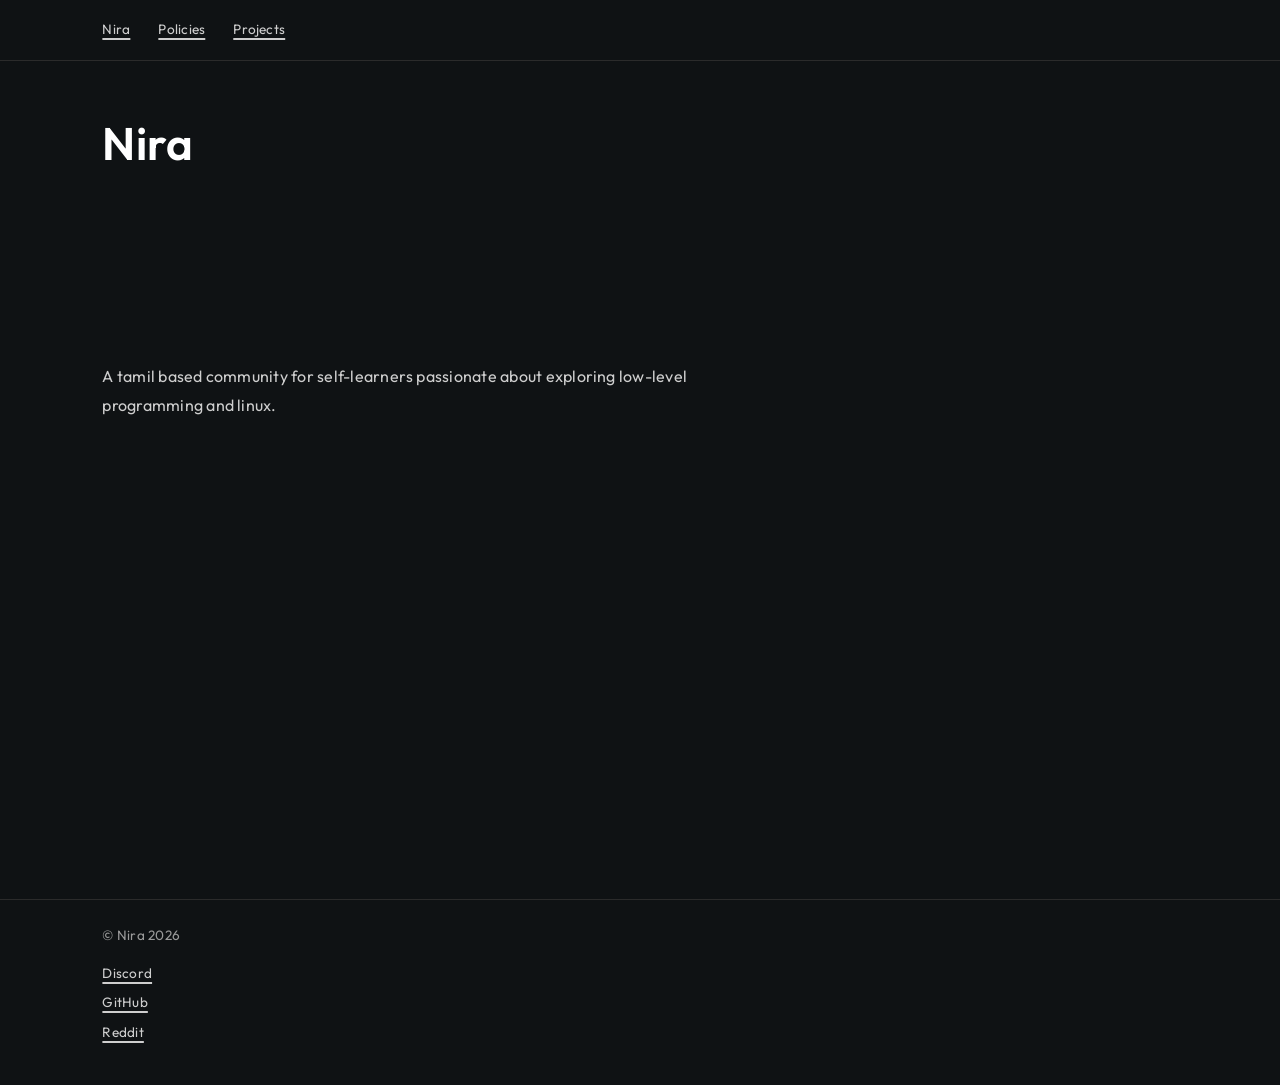
==== index.html @ 60602772 "change file structure" ====
<!DOCTYPE html>
<html lang="en">

<head>
    <meta charset="UTF-8" />
    <meta name="viewport" content="width=device-width, initial-scale=1.0" />
    <title>Nira</title>
    <meta name="description" content="A community for self-learners and anyone exploring the world of low-level
                        programming." />
    <link rel="icon" href="./assets/fav.jpg">

    <link rel="preconnect" href="https://fonts.googleapis.com">
    <link rel="preconnect" href="https://fonts.gstatic.com" crossorigin>
    <link href="https://fonts.googleapis.com/css2?family=Outfit:wght@400;500;600;700&display=swap" rel="stylesheet">

    <link rel="stylesheet" href="style.css" />
</head>

<body>

    <header class="site-header">
        <div class="header-inner">
            <nav class="header-nav">
                <a class="header-link" href="#">Nira</a>
                <a class="header-link" href="sub-pages/policies.html">Policies</a>
                <a class="header-link" href="sub-pages/projects.html">Projects</a>
            </nav>
        </div>
    </header>

    <main class="page">
        <div class="page-inner">
            <h1 class="page-title">Nira</h1>

            <div class="page-media">
                <video src="./assets/brand.mp4" autoplay muted playsinline loop></video>
            </div>

            <section class="content-section">
                <p>
                    A tamil based community for self-learners passionate about exploring low-level
                    programming and linux.
                </p>
            </section>
        </div>
    </main>

    <footer class="site-footer">
        <div class="footer-inner">
            <p class="copyright">&copy; Nira 2026</p>

            <nav class="footer-links">
                <a href="https://discord.gg/YZRknMKn2K" target="_blank" rel="noopener">Discord</a>
                <a href="https://github.com/nira-community" target="_blank" rel="noopener">GitHub</a>
                <a href="https://www.reddit.com/r/NiraCommunity/" target="_blank" rel="noopener">Reddit</a>
            </nav>
        </div>
    </footer>

</body>

</html>
---- style.css ----
:root {
    --bg: #0f1214;
    --ink: #ffffffd2;
    --ink-soft: #cecece;
    --muted: #9a9a9a;
    --line: #2b2b2b;
    --accent: #4a9eff;
    --font-sans: "Outfit", -apple-system, BlinkMacSystemFont, "Segoe UI", sans-serif;
    --header-h: 62px;
    --edge: clamp(24px, 8vw, 160px);

    /* nav links, footer links, brand, copyright */
    --fs-xs: 0.85rem;
    /* body copy, paragraphs, lists */
    --fs-sm: 1rem;
    /* h2 / content headings */
    --fs-md: 2rem;
    /* h1 / page title */
    --fs-xl: 2.85rem;
    --fs-xl-mobile: 2.1rem;
}

*,
*::before,
*::after {
    box-sizing: border-box;
}

html {
    scroll-behavior: smooth;
}

body {
    margin: 0;
    background: var(--bg);
    color: var(--ink-soft);
    font-family: var(--font-sans);
    font-size: var(--fs-sm);
    line-height: 1.75;
    letter-spacing: 0.015rem;
    -webkit-font-smoothing: antialiased;
}

/* header */
.site-header {
    background: var(--bg);
    border-bottom: 1px solid var(--line);
}

.header-inner {
    display: flex;
    align-items: center;
    justify-content: flex-start;
    gap: 40px;
    padding: 18px var(--edge);
}

.site-brand {
    font-family: var(--font-sans);
    font-size: var(--fs-xs);
    font-weight: 600;
    color: var(--ink);
    text-decoration: none;
}

.header-nav {
    display: flex;
    align-items: center;
    gap: 28px;
}

.header-link {
    font-family: var(--font-sans);
    font-size: var(--fs-xs);
    color: var(--ink-soft);
    text-decoration: 2px underline;
    text-underline-offset: 4px;
    transition: color 0.15s ease, text-decoration-color 0.15s ease;
}

.header-link:hover,
.site-brand:hover {
    color: #0f1214;
    background-color: #ffffff;
    text-decoration-color: #ffffff;
}

/* content */
.page {
    min-height: calc(100vh - var(--header-h));
    padding: 56px var(--edge) 64px;
}

.page-inner {
    max-width: 620px;
}

.page-title {
    margin: 0 0 28px;
    font-family: var(--font-sans);
    font-size: var(--fs-xl);
    font-weight: 600;
    color: #ffffff;
    line-height: 1.15;
}

/* media */
.page-media {
    margin: 0 0 40px;
}

.page-media img,
.page-media video {
    display: block;
    width: 100%;
    max-width: 250px;
    height: auto;
}

.content-section {
    margin: 0 0 36px;
}

.content-section:last-child {
    margin-bottom: 0;
}

.content-heading {
    margin: 0 0 12px;
    font-family: var(--font-sans);
    font-size: var(--fs-md);
    font-weight: 600;
    color: var(--ink);
}

.content-section p {
    margin: 0 0 14px;
    font-size: var(--fs-sm);
    line-height: 1.8;
    color: var(--ink-soft);
}

.content-section p:last-child {
    margin-bottom: 0;
}

.inline-link {
    color: var(--ink);
    text-decoration: 2px underline;
    text-underline-offset: 4px;
    transition: color 0.15s ease, text-decoration-color 0.15s ease;
}

.inline-link:hover {
    color: #0f1214;
    background-color: #ffffff;
    text-decoration-color: #ffffff;
}

.content-section ul {
    margin: 0 0 14px;
    padding-left: 20px;
    color: var(--ink-soft);
    font-size: var(--fs-sm);
    line-height: 1.8;
}

/* footer */
.site-footer {
    border-top: 1px solid var(--line);
    padding: 24px var(--edge) 40px;
}

.footer-inner {
    max-width: 460px;
    text-align: left;
}

.copyright {
    margin: 0 0 14px;
    font-family: var(--font-sans);
    font-size: var(--fs-xs);
    color: var(--muted);
}

.footer-links {
    display: flex;
    flex-direction: column;
    gap: 6px;
}

.footer-links a {
    font-family: var(--font-sans);
    font-size: var(--fs-xs);
    color: var(--ink-soft);
    text-decoration: 2px underline;
    text-underline-offset: 4px;
    transition: color 0.15s ease, text-decoration-color 0.15s ease;
    width: fit-content;
}

.footer-links a:hover {
    color: #0f1214;
    background-color: #ffffff;
    text-decoration-color: #ffffff;
}

/* responsive */
@media (max-width: 640px) {
    :root {
        --edge: 20px;
    }

    .page {
        padding: 40px var(--edge) 48px;
    }

    .page-title {
        font-size: var(--fs-xl-mobile);
        margin-bottom: 24px;
    }

    .page-media img,
    .page-media video {
        max-width: 240px;
    }
}

@media (max-width: 420px) {
    .header-inner {
        gap: 16px;
    }

    .header-nav {
        gap: 20px;
    }
}
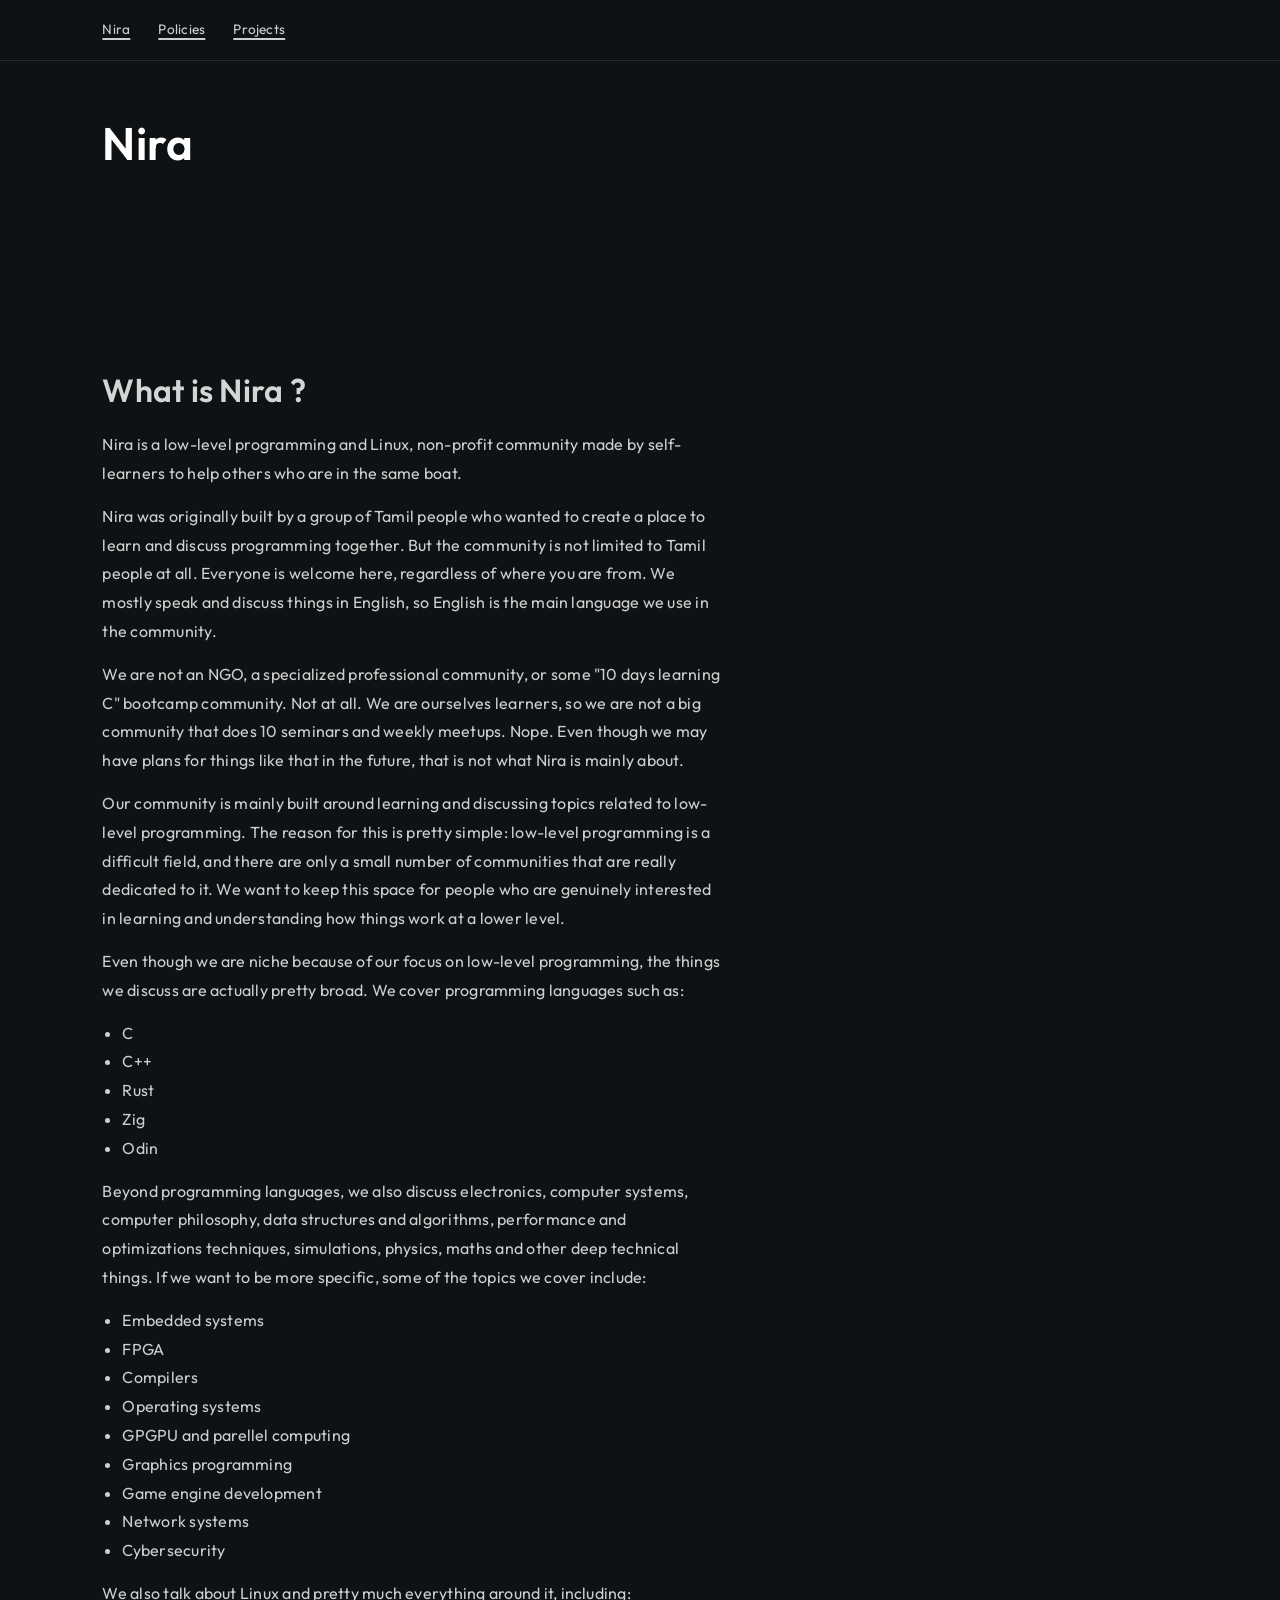
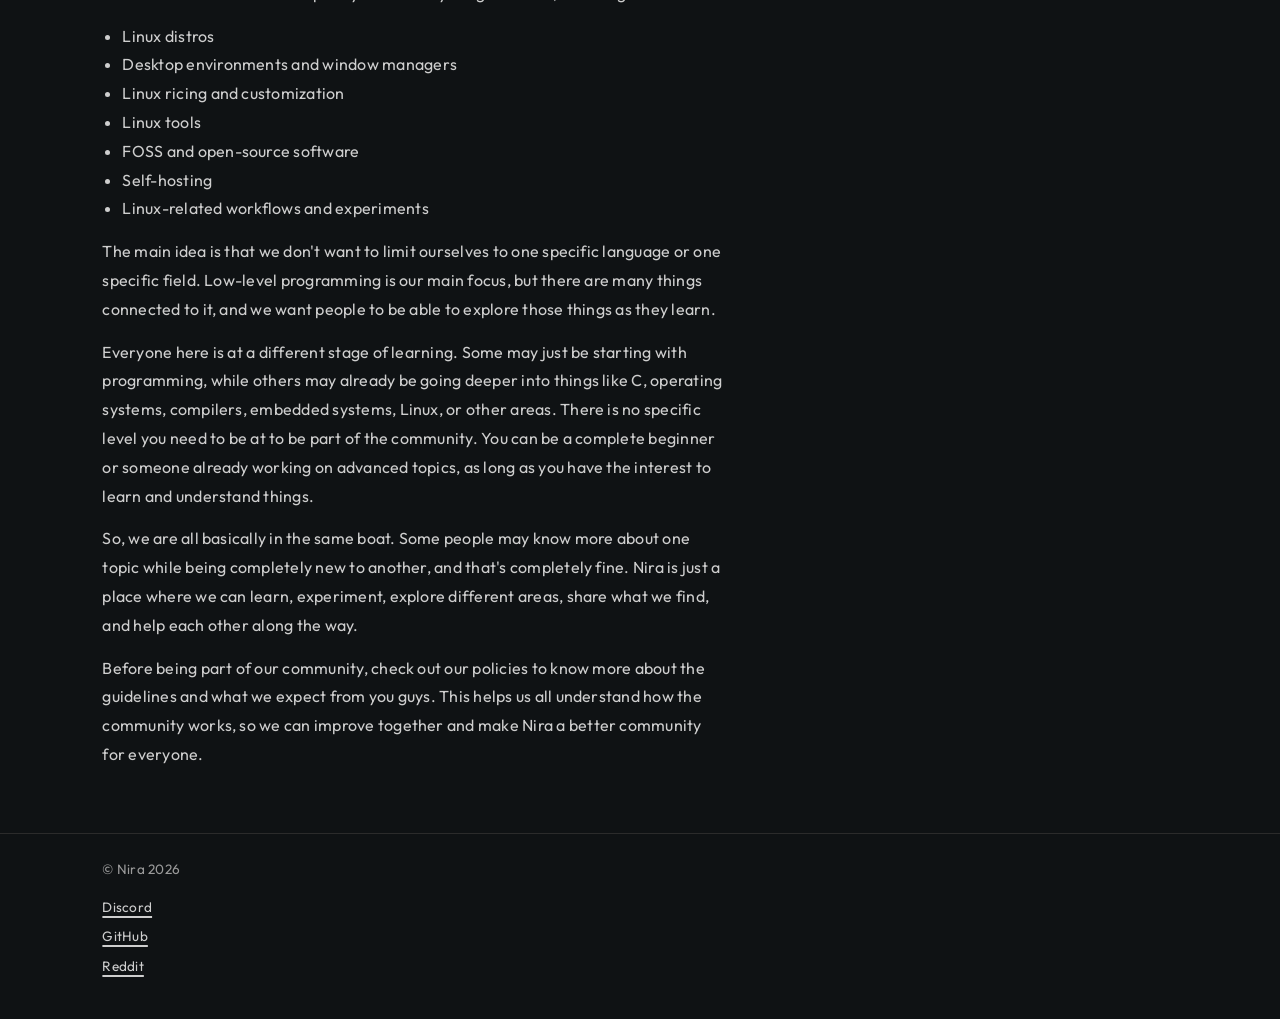
==== commit 12ce8d2d: "update policies and add what is nira section" ====
--- a/index.html
+++ b/index.html
@@ -7,7 +7,7 @@
     <title>Nira</title>
     <meta name="description" content="A community for self-learners and anyone exploring the world of low-level
                         programming." />
-    <link rel="icon" href="./assets/fav.jpg">
+    <link rel="icon" href="assets/fav.jpg">
 
     <link rel="preconnect" href="https://fonts.googleapis.com">
     <link rel="preconnect" href="https://fonts.gstatic.com" crossorigin>
@@ -22,8 +22,8 @@
         <div class="header-inner">
             <nav class="header-nav">
                 <a class="header-link" href="#">Nira</a>
-                <a class="header-link" href="sub-pages/policies.html">Policies</a>
-                <a class="header-link" href="sub-pages/projects.html">Projects</a>
+                <a class="header-link" href="policies.html">Policies</a>
+                <a class="header-link" href="projects.html">Projects</a>
             </nav>
         </div>
     </header>
@@ -37,11 +37,98 @@
             </div>
 
             <section class="content-section">
+                <h2 class="content-heading">What is Nira ?</h2>
                 <p>
-                    A tamil based community for self-learners passionate about exploring low-level
-                    programming and linux.
+                    Nira is a low-level programming and Linux, non-profit community made by self-learners to help others
+                    who are in the same boat.
                 </p>
+                <p>
+                    Nira was originally built by a group of Tamil people who wanted to create a place to learn and
+                    discuss programming together. But the community is not limited to Tamil people at all. Everyone is
+                    welcome here, regardless of where you are from. We mostly speak and discuss things in English, so
+                    English is the main language we use in the community.
+                </p>
+                <p>
+                    We are not an NGO, a specialized professional community, or some "10 days learning C" bootcamp
+                    community. Not at all. We are ourselves learners, so we are not a big community that does 10
+                    seminars and weekly meetups. Nope. Even though we may have plans for things like that in the future,
+                    that is not what Nira is mainly about.
+                </p>
+                <p>
+                    Our community is mainly built around learning and discussing topics related to low-level
+                    programming. The reason for this is pretty simple: low-level programming is a difficult field, and
+                    there are only a small number of communities that are really dedicated to it. We want to keep this
+                    space for people who are genuinely interested in learning and understanding how things work at a
+                    lower level.
+                </p>
+                <p>
+                    Even though we are niche because of our focus on low-level programming, the things we discuss are
+                    actually pretty broad. We cover programming languages such as:
+                </p>
+                <ul>
+                    <li>C</li>
+                    <li>C++</li>
+                    <li>Rust</li>
+                    <li>Zig</li>
+                    <li>Odin</li>
+                </ul>
+                <p>
+                    Beyond programming languages, we also discuss electronics, computer systems, computer philosophy,
+                    data structures
+                    and algorithms, performance and optimizations techniques, simulations, physics, maths and other deep
+                    technical
+                    things. If we want to be more specific, some of the topics we cover include:
+                </p>
+                <ul>
+                    <li>Embedded systems</li>
+                    <li>FPGA</li>
+                    <li>Compilers</li>
+                    <li>Operating systems</li>
+                    <li>GPGPU and parellel computing</li>
+                    <li>Graphics programming</li>
+                    <li>Game engine development</li>
+                    <li>Network systems</li>
+                    <li>Cybersecurity</li>
+                </ul>
+                <p>
+                    We also talk about Linux and pretty much everything around it, including:
+                </p>
+                <ul>
+                    <li>Linux distros</li>
+                    <li>Desktop environments and window managers</li>
+                    <li>Linux ricing and customization</li>
+                    <li>Linux tools</li>
+                    <li>FOSS and open-source software</li>
+                    <li>Self-hosting</li>
+                    <li>Linux-related workflows and experiments</li>
+                </ul>
+                <p>
+                    The main idea is that we don't want to limit ourselves to one specific language or one specific
+                    field. Low-level programming is our main focus, but there are many things connected to it, and we
+                    want people to be able to explore those things as they learn.
+                </p>
+                <p>
+                    Everyone here is at a different stage of learning. Some may just be starting with programming, while
+                    others may already be going deeper into things like C, operating systems, compilers, embedded
+                    systems, Linux, or other areas. There is no specific level you need to be at to be part of the
+                    community. You can be a complete beginner or someone already working on advanced topics, as long as
+                    you have the interest to learn and understand things.
+                </p>
+                <p>
+                    So, we are all basically in the same boat. Some people may know more about one topic while being
+                    completely new to another, and that's completely fine. Nira is just a place where we can learn,
+                    experiment, explore different areas, share what we find, and help each other along the way.
+                </p>
+                <p>
+                    Before being part of our community, check out our policies to know more about the guidelines and
+                    what we expect from you guys. This helps us all understand how the community works, so we can
+                    improve together and make Nira a better community for everyone.
+                </p>
+
             </section>
+
+
+
         </div>
     </main>
 
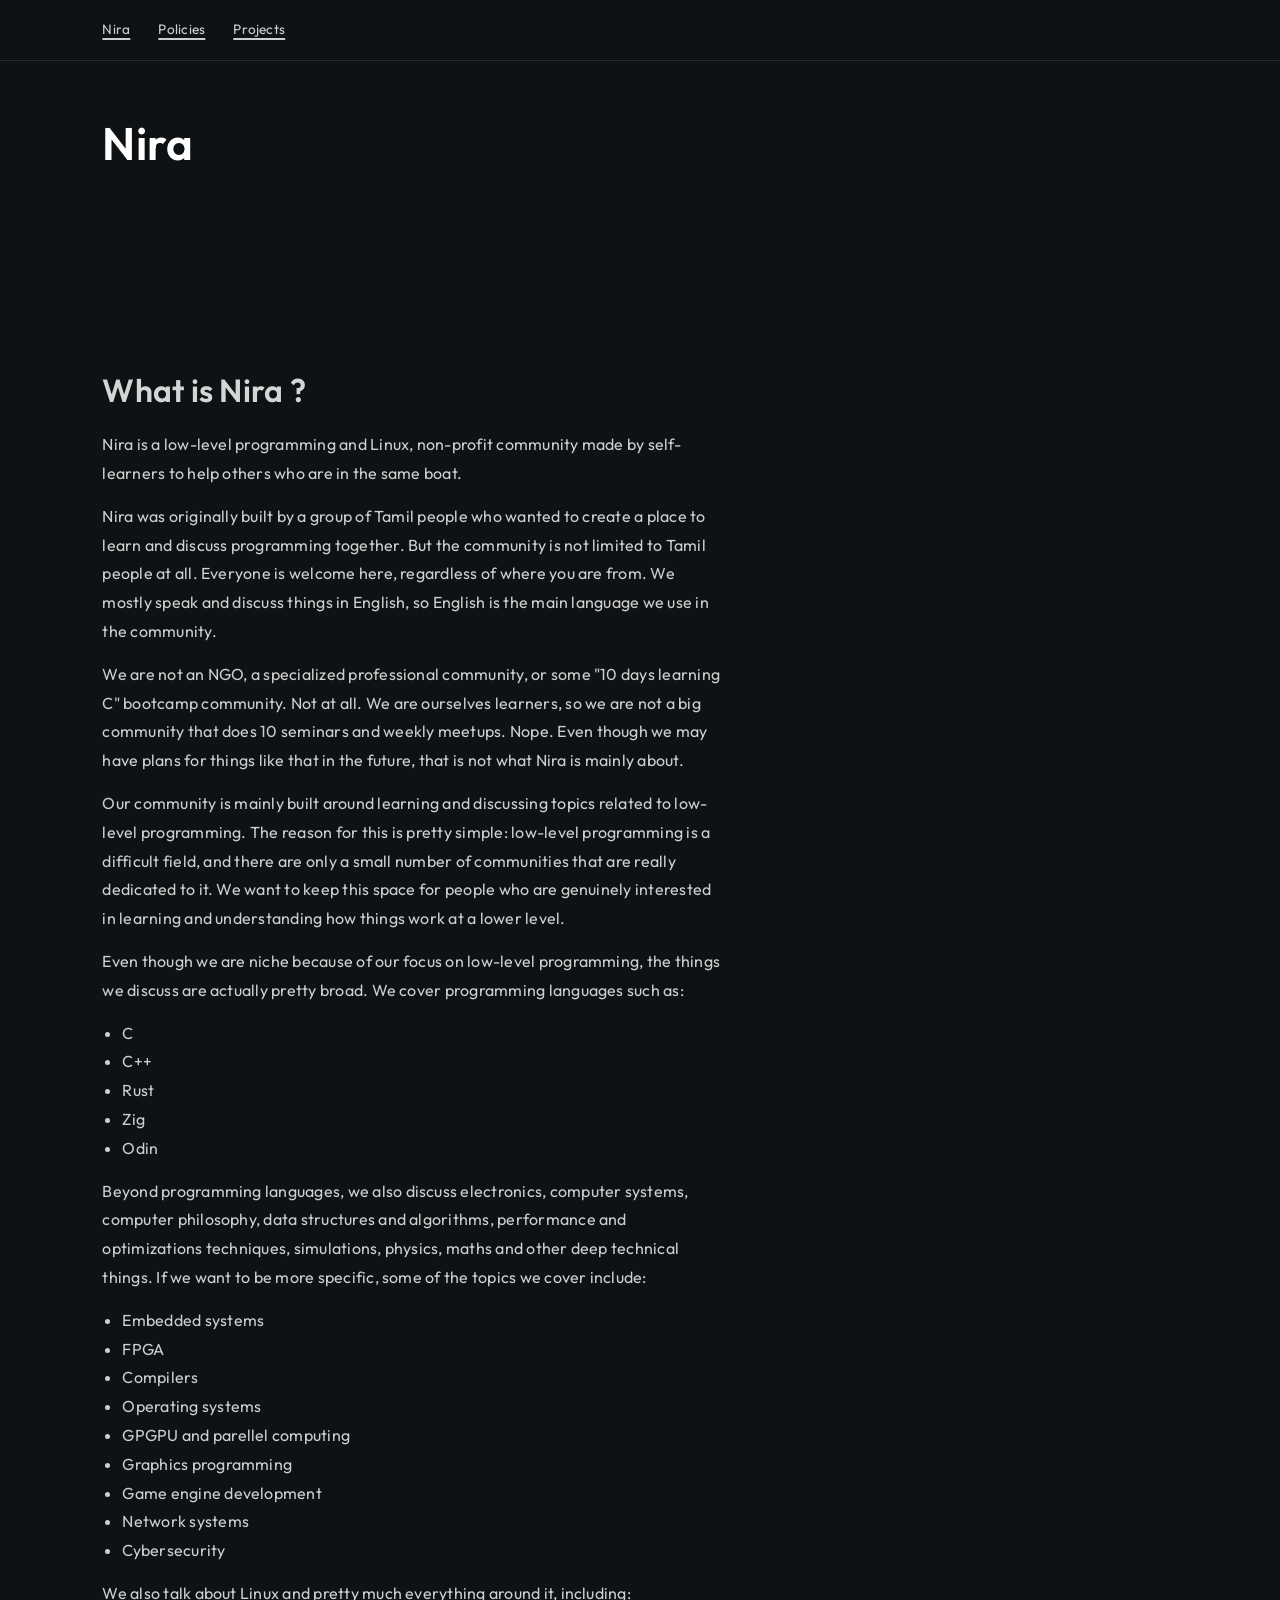
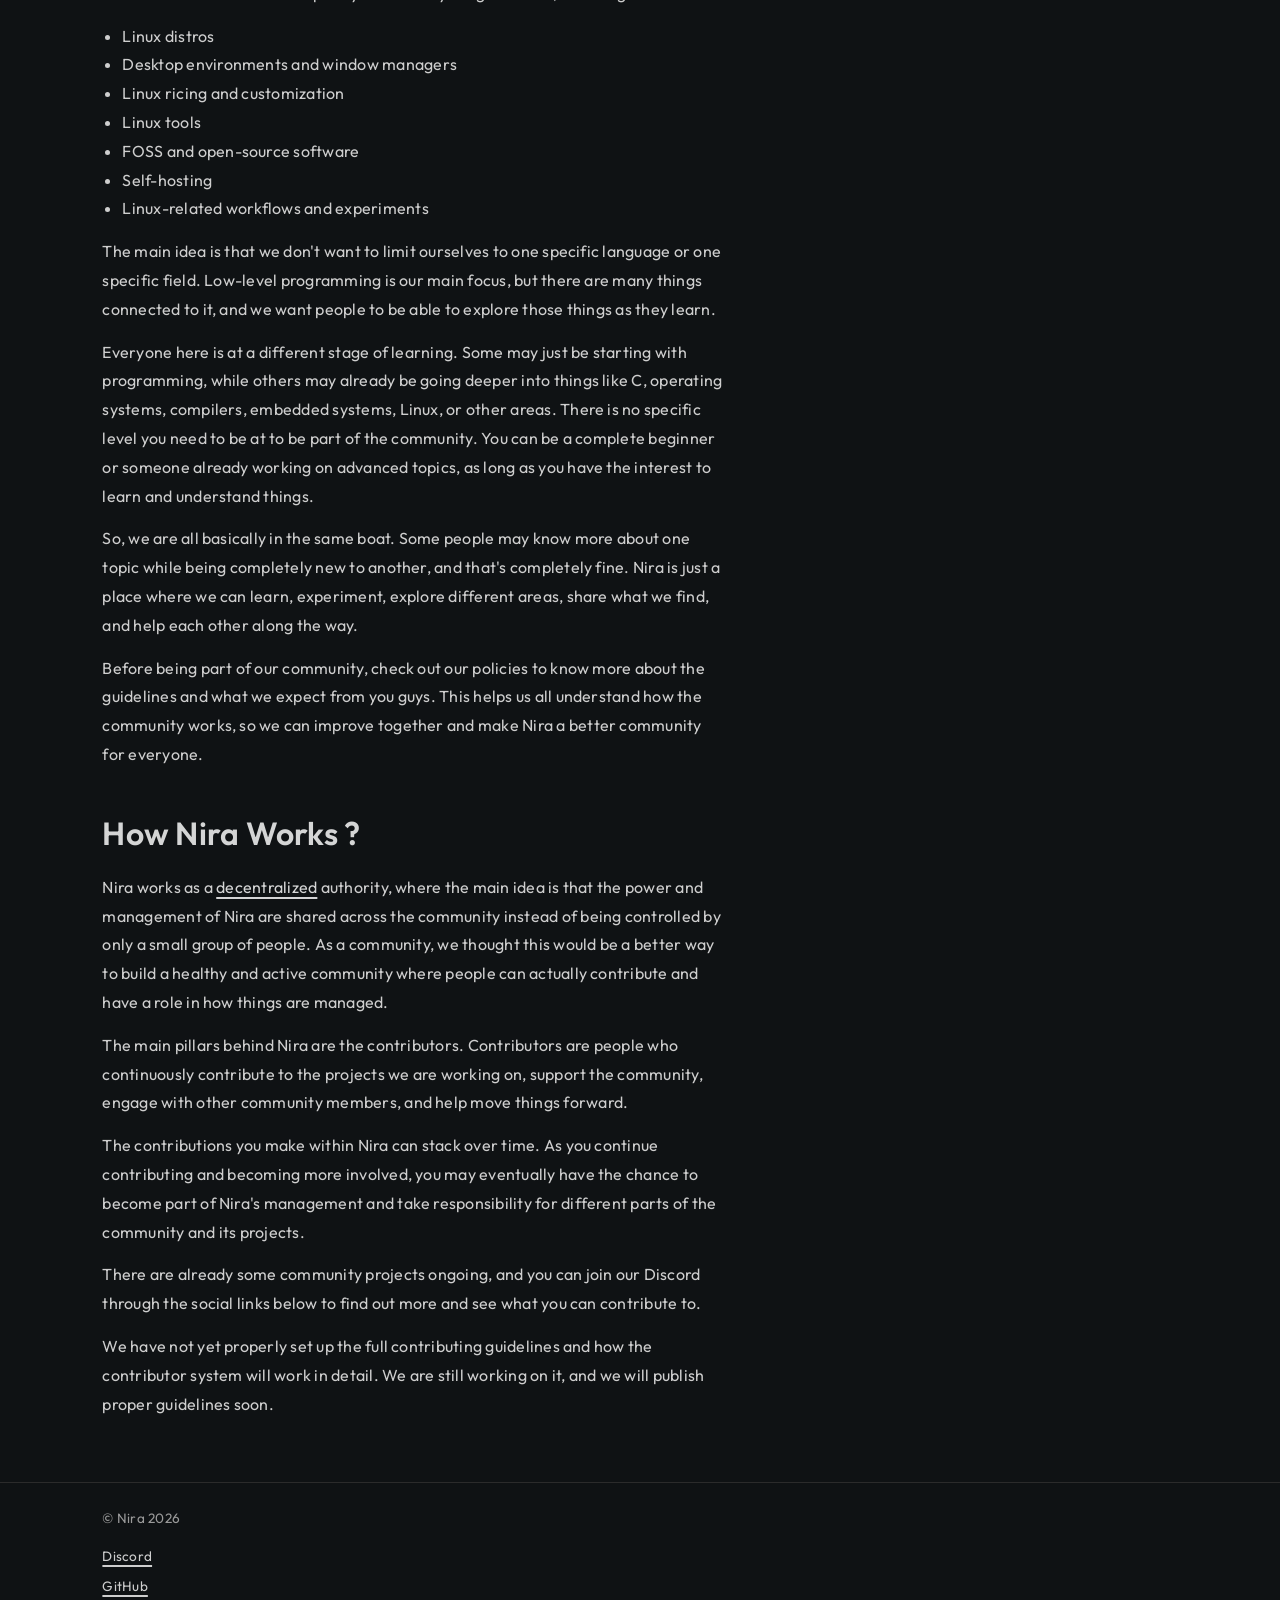
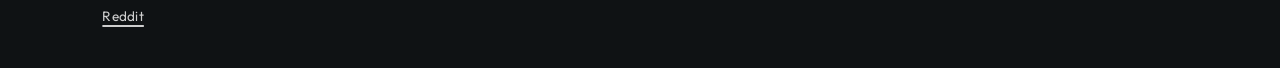
==== commit 016698e7: "added how nira works section" ====
--- a/index.html
+++ b/index.html
@@ -127,6 +127,37 @@
 
             </section>
 
+            <section class="content-section">
+                <h2 class="content-heading">How Nira Works ?</h2>
+                <p>
+                    Nira works as a <a class="inline-link" href="https://en.wikipedia.org/wiki/Decentralization"
+                        target="_blank" rel="noopener">decentralized</a> authority, where the main idea is that the
+                    power and
+                    management of
+                    Nira are shared across the community instead of being controlled by only a small group of people. As
+                    a community, we thought this would be a better way to build a healthy and active community where
+                    people can actually contribute and have a role in how things are managed.
+                </p>
+                <p>
+                    The main pillars behind Nira are the contributors. Contributors are people who continuously
+                    contribute to the projects we are working on, support the community, engage with other community
+                    members, and help move things forward.
+                </p>
+                <p>
+                    The contributions you make within Nira can stack over time. As you continue contributing and
+                    becoming more involved, you may eventually have the chance to become part of Nira's management and
+                    take responsibility for different parts of the community and its projects.
+                </p>
+                <p>
+                    There are already some community projects ongoing, and you can join our Discord through the social
+                    links below to find out more and see what you can contribute to.
+                </p>
+                <p>
+                    We have not yet properly set up the full contributing guidelines and how the contributor system will
+                    work in detail. We are still working on it, and we will publish proper guidelines soon.
+                </p>
+            </section>
+
 
 
         </div>
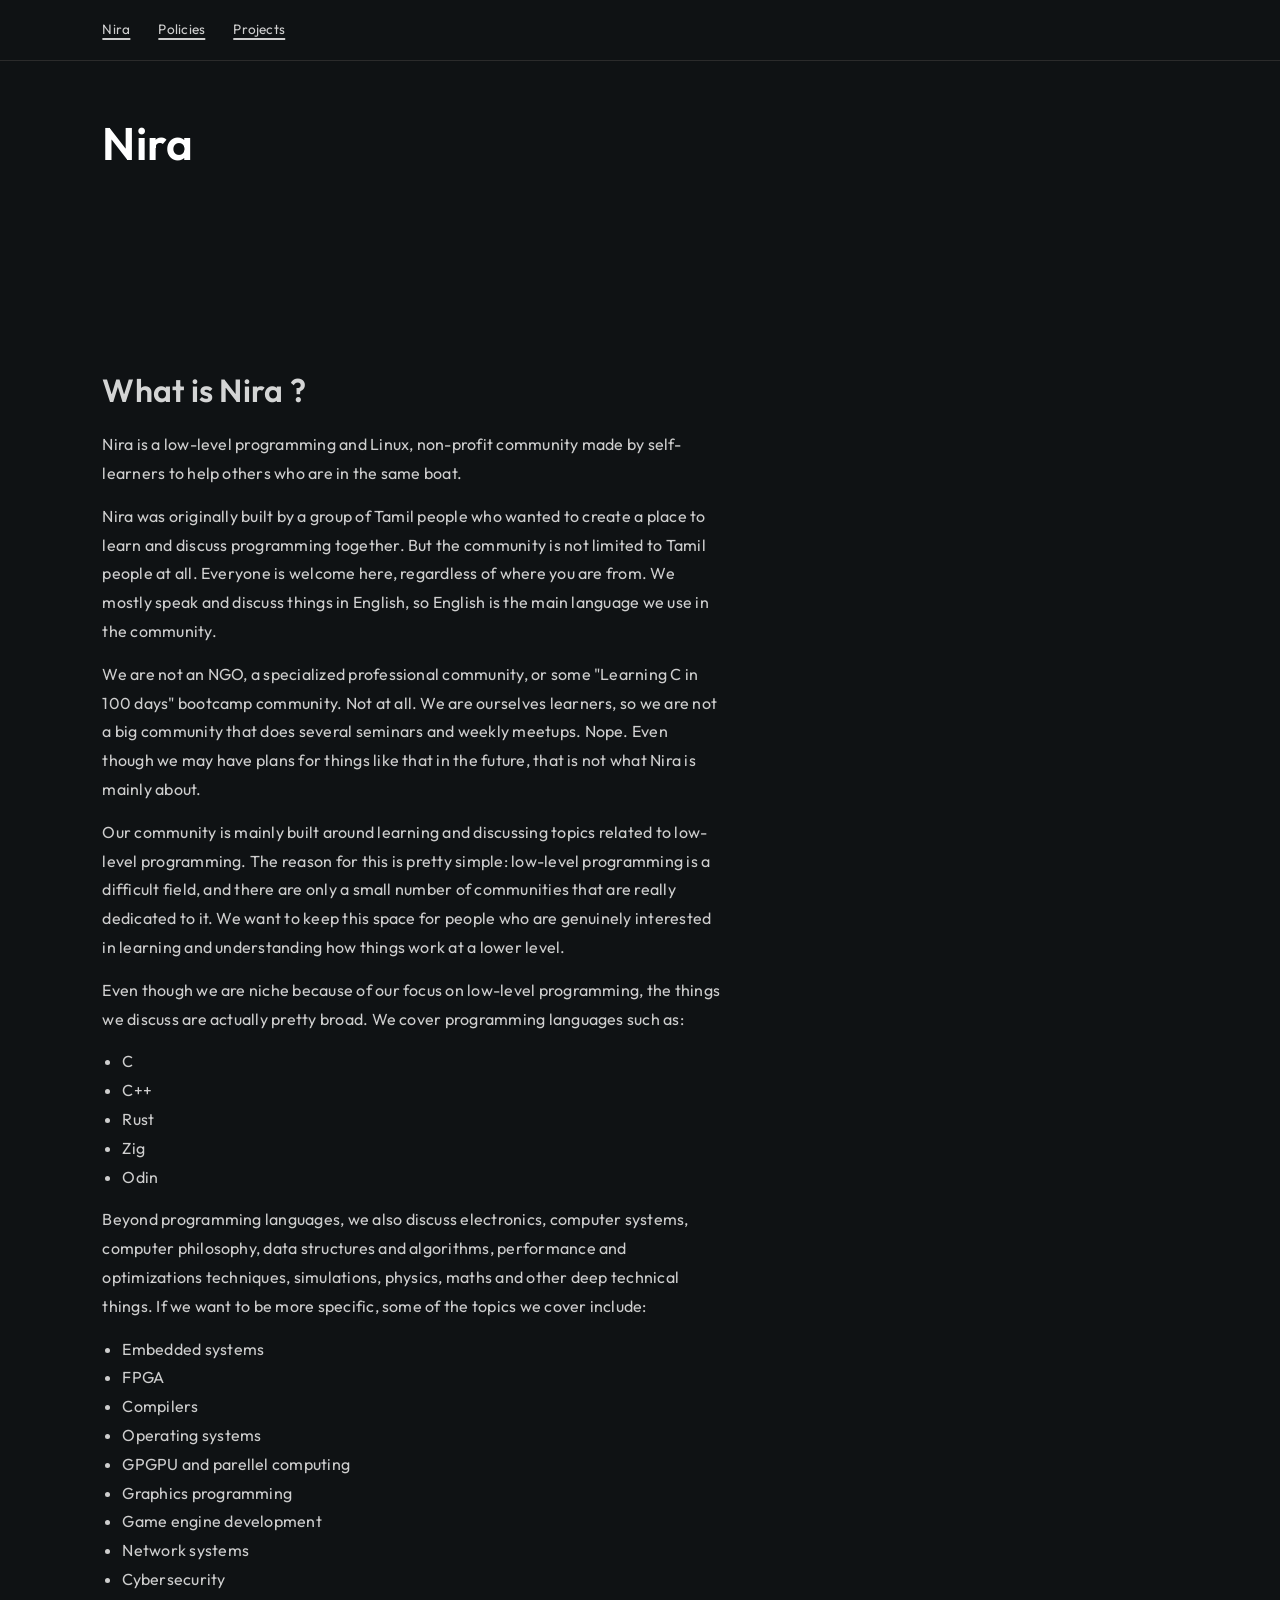
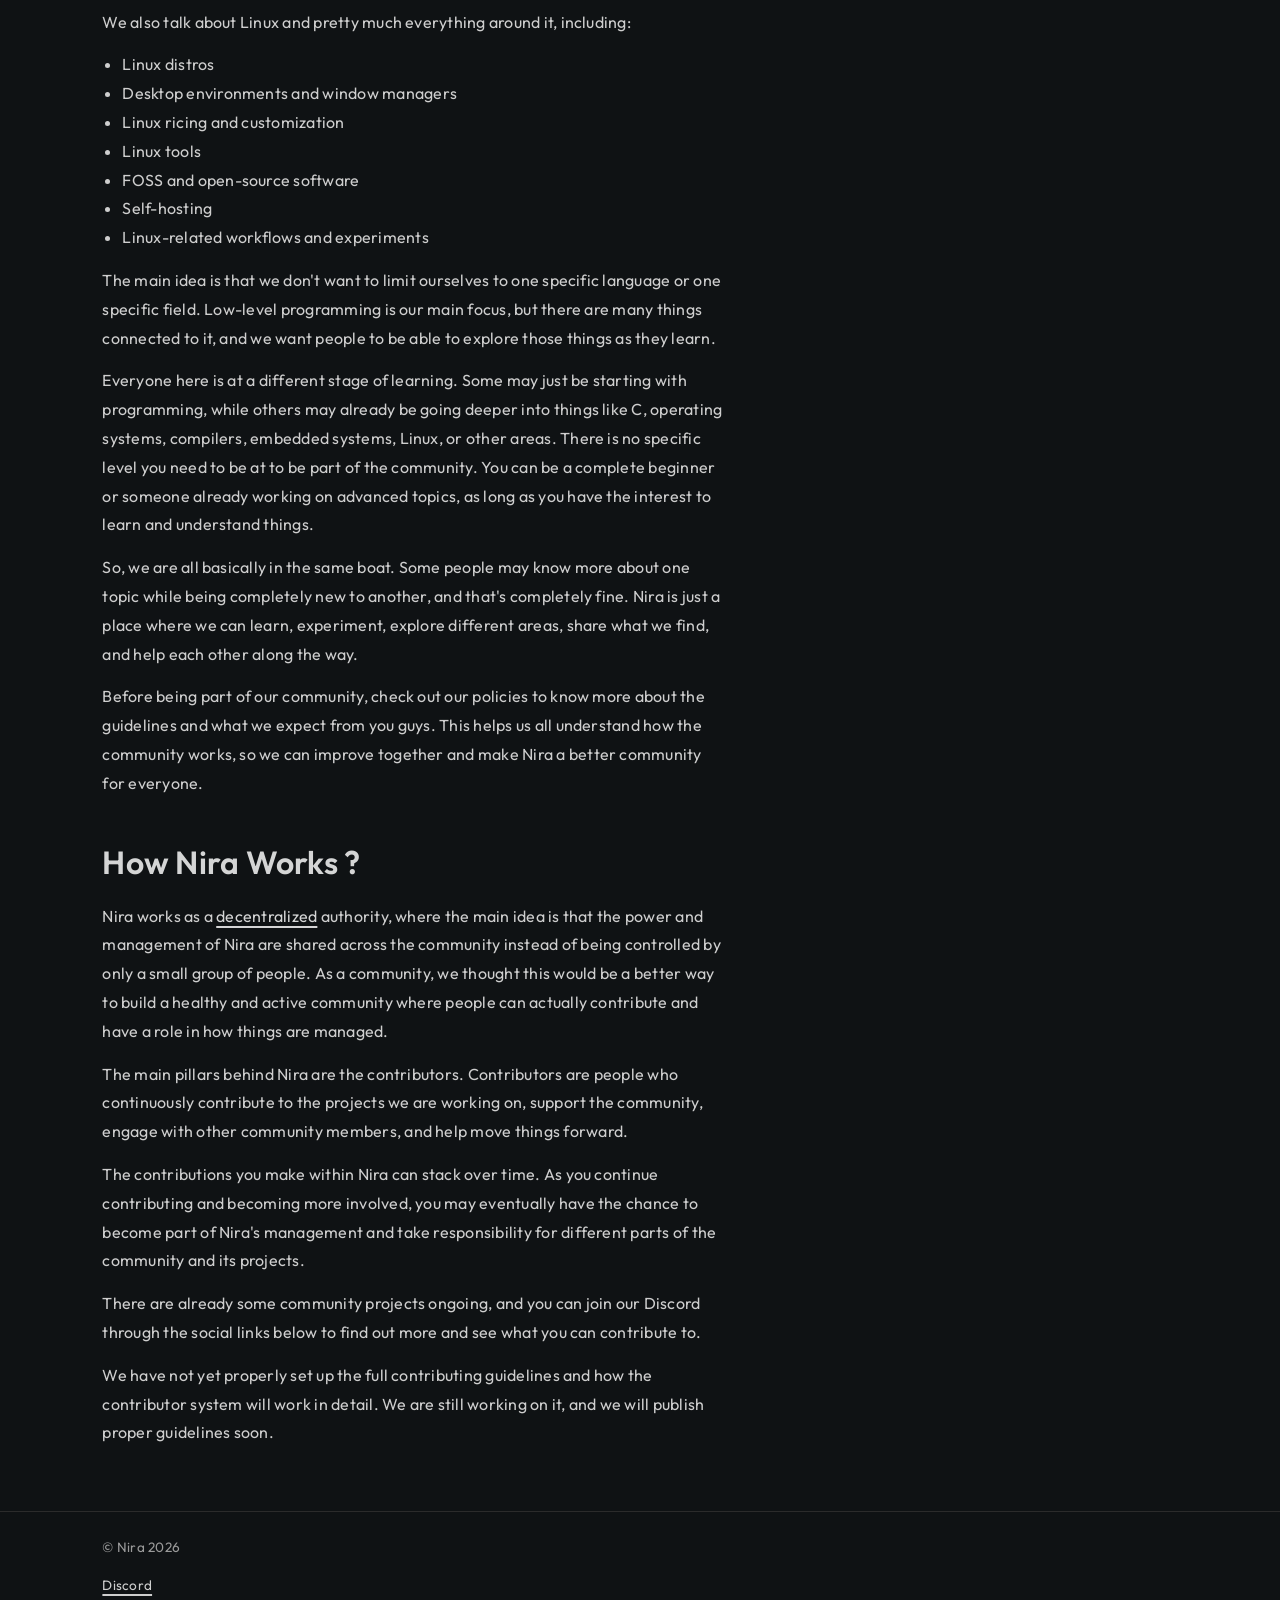
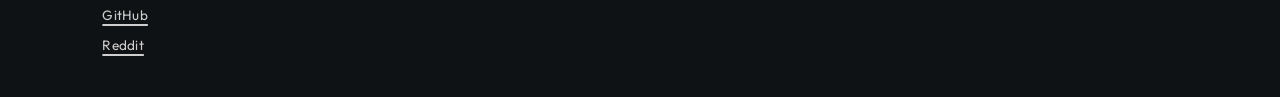
==== commit b89ae9eb: "fix grammar mistake" ====
--- a/index.html
+++ b/index.html
@@ -49,8 +49,8 @@
                     English is the main language we use in the community.
                 </p>
                 <p>
-                    We are not an NGO, a specialized professional community, or some "10 days learning C" bootcamp
-                    community. Not at all. We are ourselves learners, so we are not a big community that does 10
+                    We are not an NGO, a specialized professional community, or some "Learning C in 100 days" bootcamp
+                    community. Not at all. We are ourselves learners, so we are not a big community that does several
                     seminars and weekly meetups. Nope. Even though we may have plans for things like that in the future,
                     that is not what Nira is mainly about.
                 </p>
